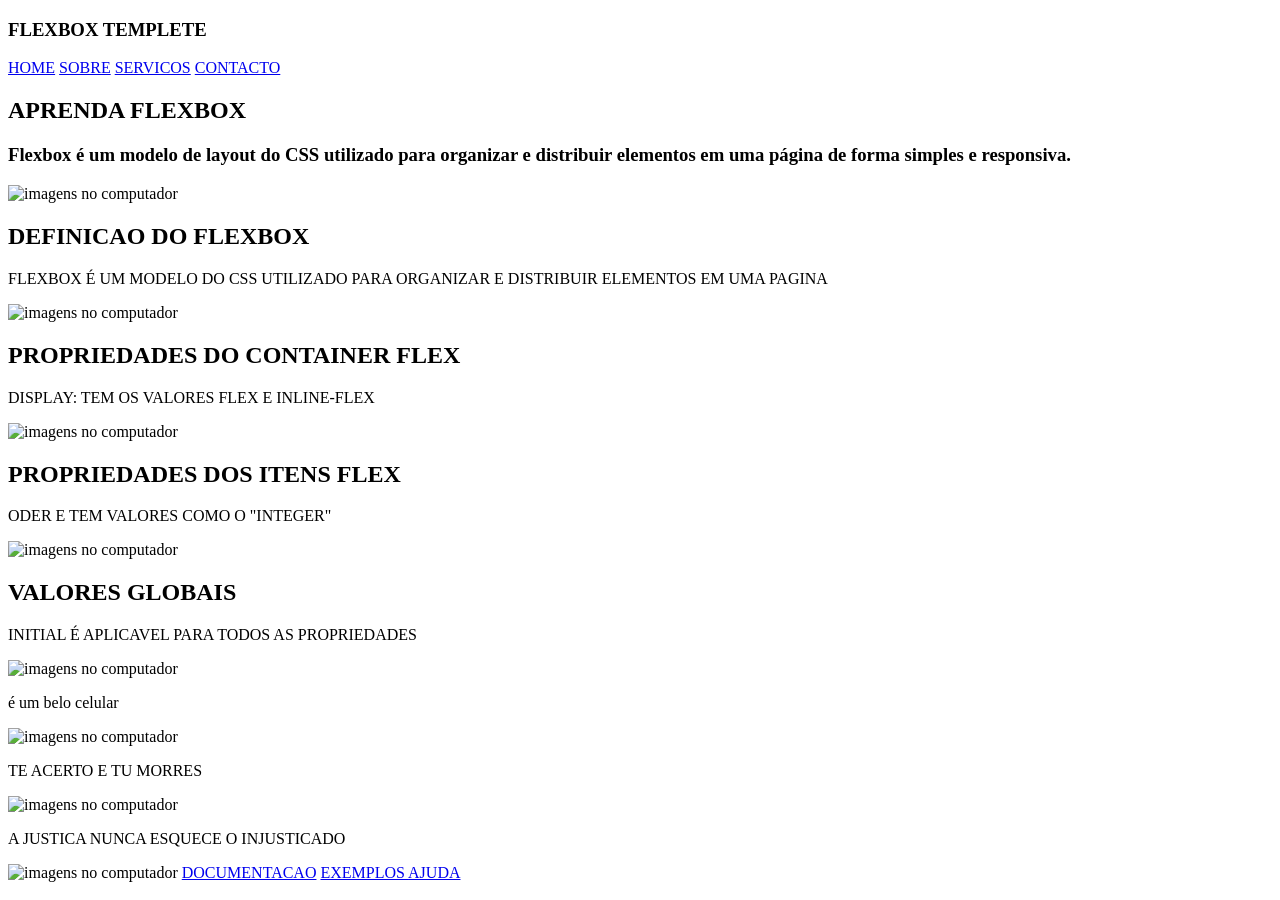
==== index.html @ 3296d0bc "Rename SITE.html to index.html" ====
<!DOCTYPE HTML>
<HTML>
<HEAD>
	<TITLE> </TITLE>
	<link rel="stylesheet" href="CSS/SITE.css">
</HEAD>
<BODY>


	<DIV CLASS="HEADER">
		<H3> FLEXBOX TEMPLETE </H3>
		<P CLASS="LINKS"> 
			<A HREF="HOME.HTML" TARGET="_SELF">HOME</A>
			<A HREF="SOBRE.HTML" TARGET="_SELF">SOBRE</A>
			<A HREF="SERVICOS.HTML" TARGET="_SELF">SERVICOS</A>
			<A HREF="CONTACTO.HTML" TARGET="_SELF">CONTACTO</A>
	</DIV>
	
	<section ID="hero">
	<H1> APRENDA FLEXBOX</H1> 
	<H3>Flexbox é um modelo de layout do CSS utilizado para organizar e distribuir elementos em uma página de forma simples e responsiva.</H3>
	</section>
	
	
	<section class="maria">
	<DIV CLASS="GRID">
	
	<IMG ID="CIRCULO" SRC="IMAGENS/CAIXA.svg" alt=" imagens no computador">
	<H1> DEFINICAO DO FLEXBOX</H1>
	<P> FLEXBOX É UM MODELO  DO CSS UTILIZADO PARA ORGANIZAR E DISTRIBUIR ELEMENTOS EM UMA PAGINA<P/>
	</div>
	
	<DIV CLASS="GRID">
	
	<IMG ID="CIRCULO" SRC="IMAGENS/SETA ESQUERDA.svg" alt=" imagens no computador">
	<H1> PROPRIEDADES DO CONTAINER FLEX </H1> 
	<P> DISPLAY: TEM OS VALORES FLEX E INLINE-FLEX </P>
	</div>
	
	<DIV CLASS="GRID">
	
	<IMG ID="CIRCULO" SRC="IMAGENS/SETA VERTICAL.webp" alt=" imagens no computador">
	<H1> PROPRIEDADES DOS ITENS FLEX </H1>
	<P> ODER E TEM VALORES COMO O "INTEGER" </P>
	</div>
	
	<DIV CLASS="GRID">
	<IMG ID="CIRCULO" SRC="IMAGENS/PROCESSAR.svg" alt=" imagens no computador">
	<H1> VALORES GLOBAIS</H1> 
	<P> INITIAL É APLICAVEL PARA TODOS AS PROPRIEDADES</P>
	</div>
	</section>
	
	<section CLASS=" bloco1">
	<IMG ID="imagem" SRC="IMAGENS/celular.jpg" alt=" imagens no computador">
	<p id="1"> é um belo celular </p>
	</section>
	
	<section CLASS=" bloco2">
	<IMG id="imagem"SRC="IMAGENS/flexa.webp" alt=" imagens no computador">
	<P id="2"> TE ACERTO E TU MORRES</P>
	</section>
	
	<section CLASS=" bloco3">
	<IMG  ID="imagem"SRC="IMAGENS/balanca.webp" alt=" imagens no computador">
	<P id="3"> A JUSTICA NUNCA ESQUECE O INJUSTICADO</P>
	</section>
	
	<DIV CLASS="FOOTER">
	<IMG id="copy" SRC="IMAGENS/COPY.webp" alt=" imagens no computador">
	<A HREF="DOCUMENTACAO.HTML" TARGET="_SELF"> DOCUMENTACAO</A>
	<A HREF="EXEMPLOS.HTML" TARGET="_SELF"> EXEMPLOS </A>
	<A HREF="AJUDA.HTML" TARGET="_SELF">AJUDA</A>
	</div>
</BODY>
<HTML>
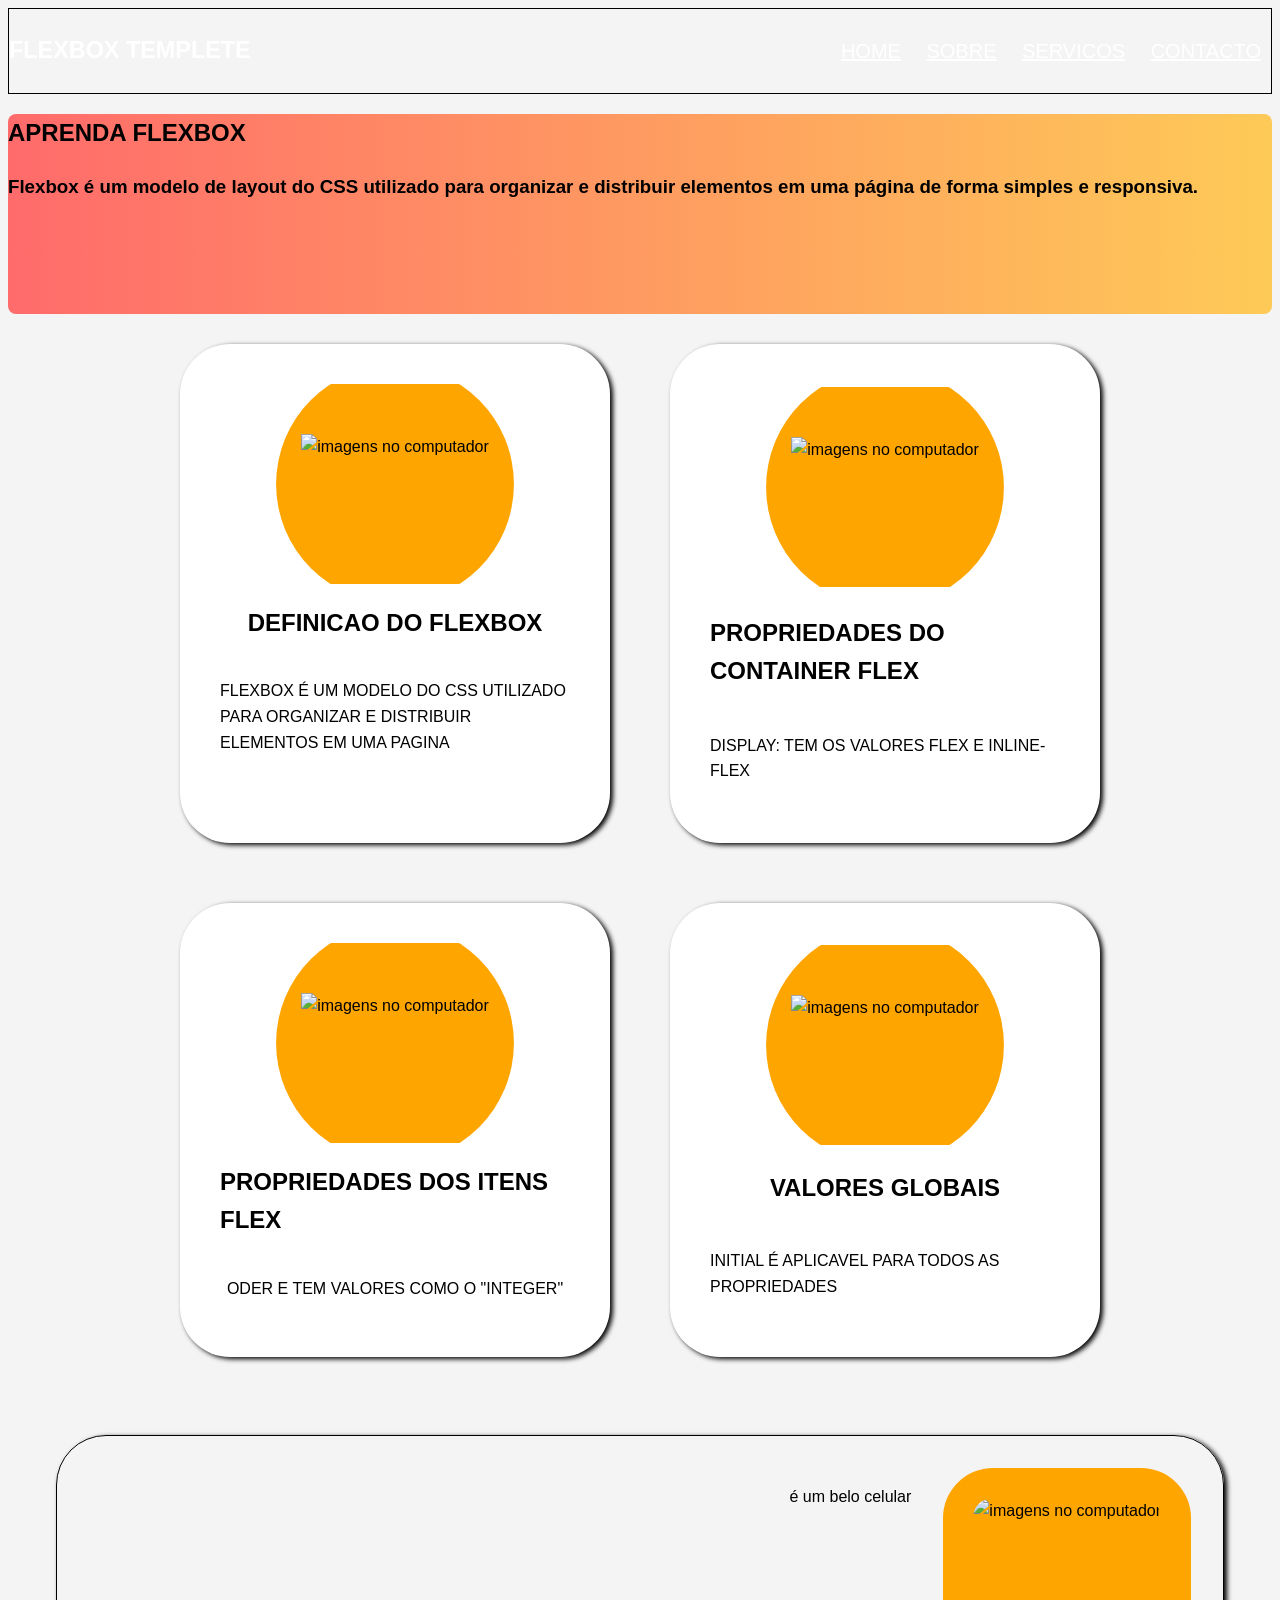
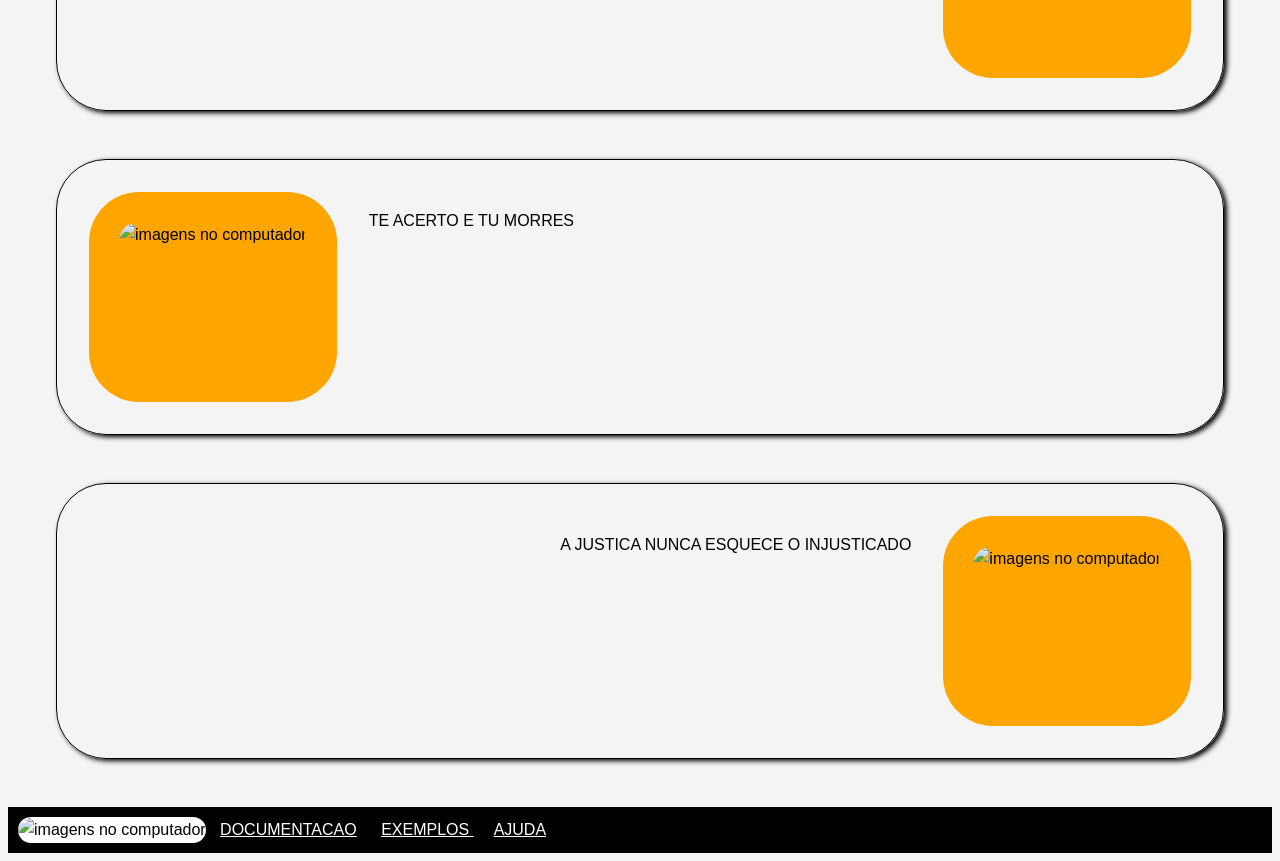
==== commit c8c84269: "Fix HTML structure and update stylesheet link" ====
--- a/index.html
+++ b/index.html
@@ -2,7 +2,7 @@
 <HTML>
 <HEAD>
 	<TITLE> </TITLE>
-	<link rel="stylesheet" href="CSS/SITE.css">
+	<link rel="stylesheet" href="SITE.css">
 </HEAD>
 <BODY>
 
--- a/SITE.css
+++ b/SITE.css
@@ -0,0 +1,128 @@
+
+.HEADER{
+	DISPLAY:FLEX;
+	JUSTIFY-CONTENT:SPACE-BETWEEN;
+	align-items: CENTER;
+	GAP:2REM;	
+	BORDER:1PX SOLID black;
+	font-size:20PX;
+	COLOR:white;
+	position:LEFT;
+	background:linear-GRADIENT(TO TOP,#667eea);
+	FLEX-WRAP:WRAP;
+}
+
+A{
+	COLOR:white;
+	padding:10PX;
+}
+	
+
+#hero{
+	color: black;
+	BORDER-RADIUS:8PX;
+	background:linear-GRADIENT( TO right,#ff6b6b,#feca57);
+	min-height:200PX;
+	JUSTIFY-CONTENT:CENTER;
+	align-items:CENTER;
+}
+.maria{
+	DISPLAY:FLEX;
+	justify-content:CENTER;
+	FLEX-WRAP:wrap;
+	
+	
+}
+
+.GRID{
+	DISPLAY:FLEX;
+	background-color:white;
+	box-shadow: 3px 2px 5px black;
+	BORDER-RADIUS:50px;
+	justify-content:CENTER;
+	FLEX-WRAP:wrap;
+	align-items:center;
+	min-width:280px;
+	max-width:350px;
+	padding:40px;
+	margin:30px;
+	
+}
+.bloco1{
+	DISPLAY:flex;
+	padding: 2rem;
+	margin: 3rem;
+	gap:2rem;
+	BORDER-RADIUS: 50px;
+	flex-direction:row-reverse;
+	border: 1px solid black;
+	box-shadow: 3px 2px 5px black;
+	
+}
+
+.bloco2{
+	DISPLAY:flex;
+	padding: 2rem;
+	margin: 3rem;
+	gap:2rem;
+	BORDER-RADIUS: 50px;
+	flex-direction:row;
+	border: 1px solid black;
+	box-shadow: 3px 2px 5px black;
+}
+
+
+.bloco3{
+	padding: 2rem;
+	margin: 3rem;
+	gap:2rem;
+	BORDER-RADIUS: 50px;
+	DISPLAY:flex;
+	flex-direction:row-reverse;
+	border: 1px solid black;
+	box-shadow: 3px 2px 5px black;
+}
+
+
+.FOOTER{
+	background:black;
+	JUSTIFY-CONTENT:SPACE-BETWEEN;
+	padding:10px;
+	
+	
+}
+
+#copy{
+	background:white;
+	height:30PX;
+	width:30PX;
+	BORDER-RADIUS:100PX;
+}
+
+#imagem{
+	background-color:ORANGE;
+	BORDER-RADIUS: 50PX;
+	padding:30px;
+	width:150; 
+	height:150PX;
+
+	
+	
+}
+#CIRCULO{
+	CLIP-PATH:circle(48%);
+	OBJECT-FIT:COVER;
+	background-color:ORANGE;
+	padding:50px;
+	width:100; 
+	height:100PX;
+	
+}
+body{
+	background-color:#f4f4f4;
+	font-family:ARIAL;
+	line-height: 1.6;
+}
+H1{
+	font-size:1.5REM;
+}
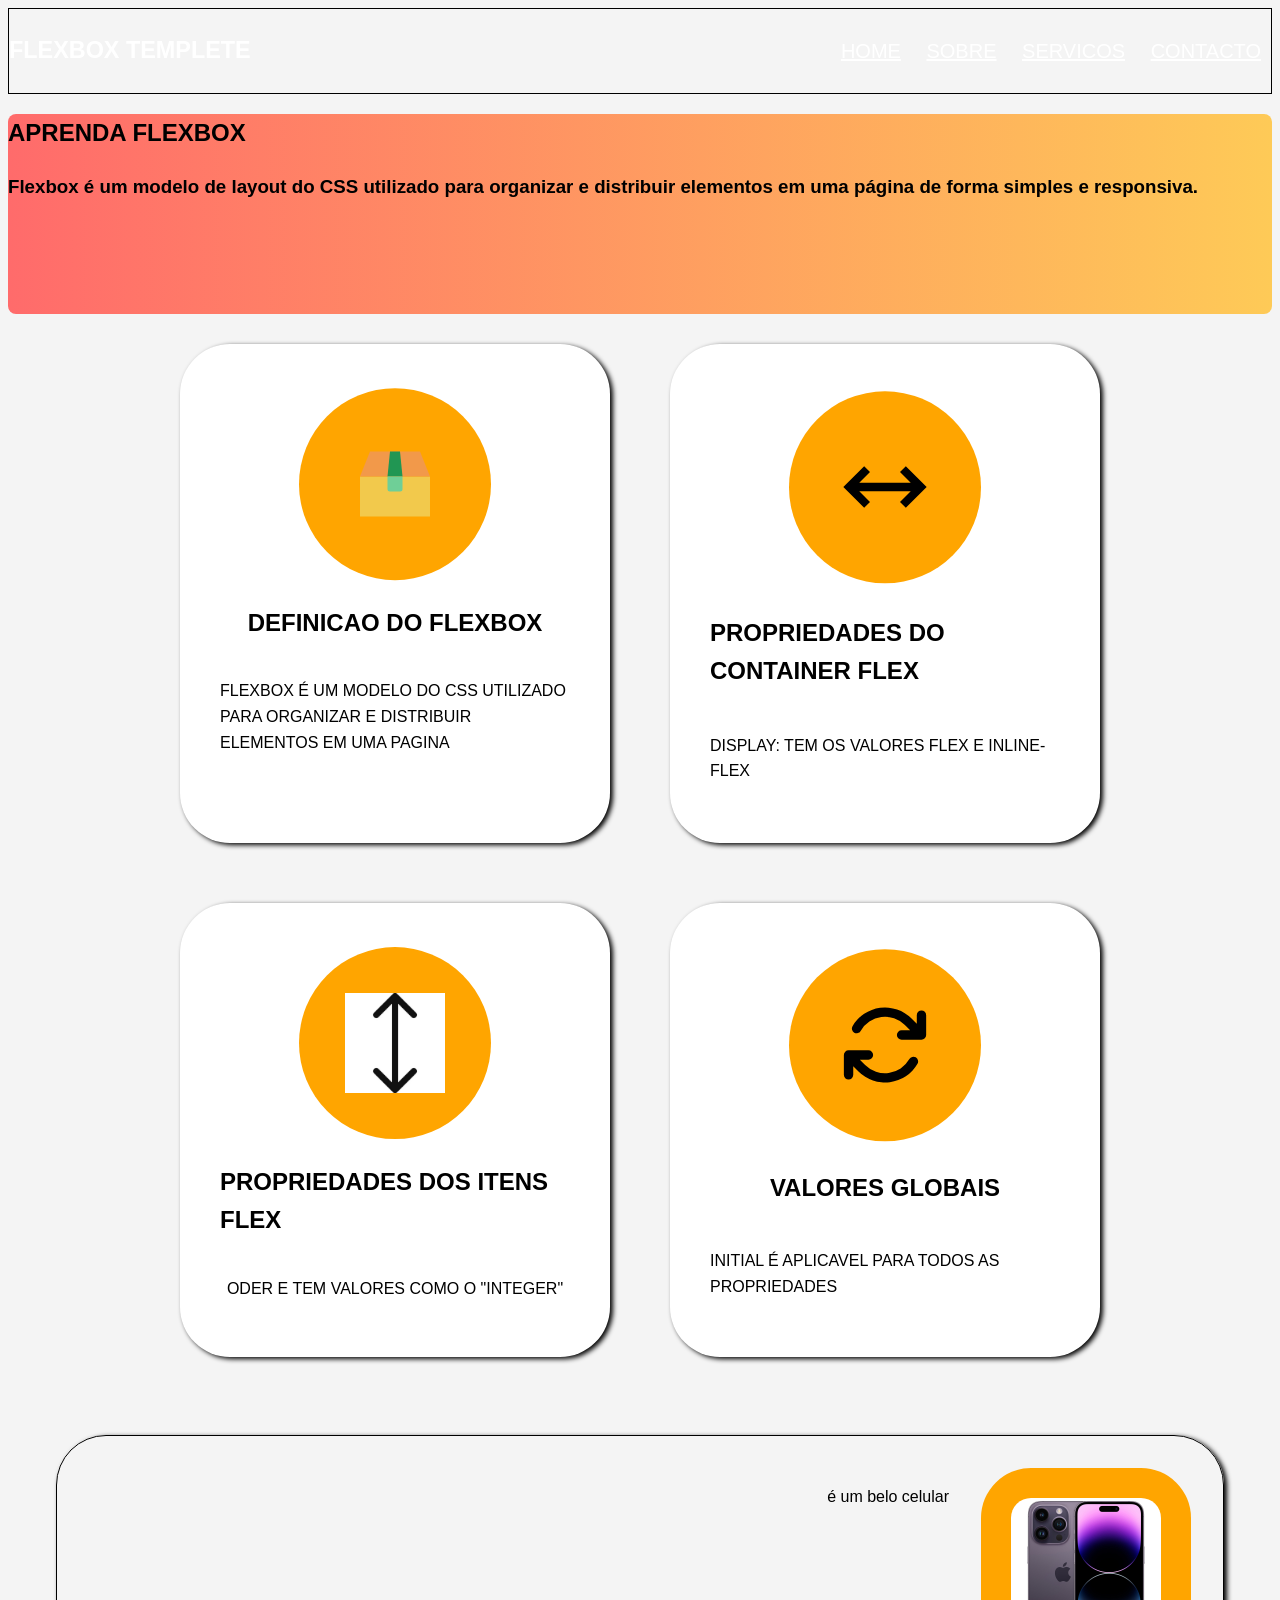
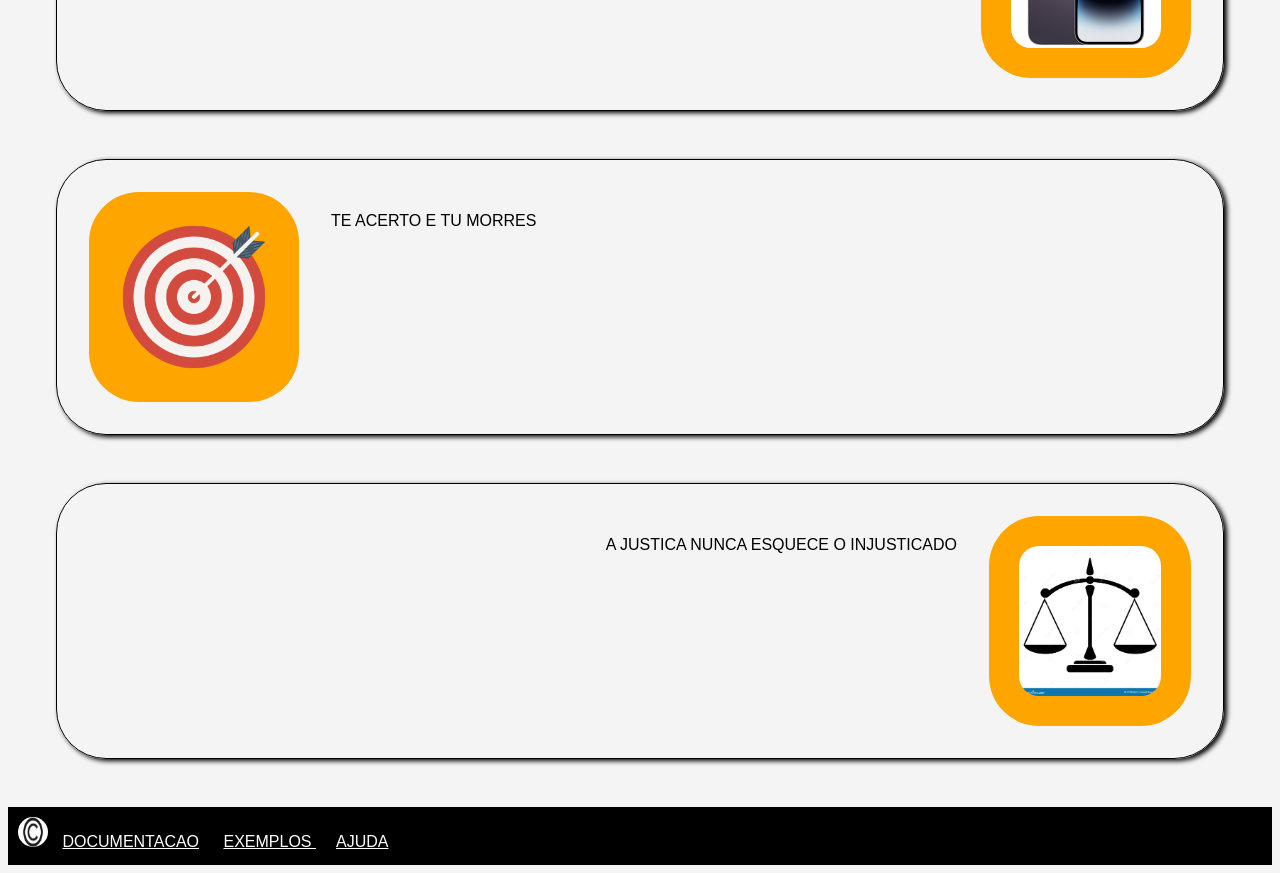
==== commit 445460d4: "Update index.html" ====
--- a/index.html
+++ b/index.html
@@ -25,49 +25,49 @@
 	<section class="maria">
 	<DIV CLASS="GRID">
 	
-	<IMG ID="CIRCULO" SRC="IMAGENS/CAIXA.svg" alt=" imagens no computador">
+	<IMG ID="CIRCULO" SRC="CAIXA.svg" alt=" imagens no computador">
 	<H1> DEFINICAO DO FLEXBOX</H1>
 	<P> FLEXBOX É UM MODELO  DO CSS UTILIZADO PARA ORGANIZAR E DISTRIBUIR ELEMENTOS EM UMA PAGINA<P/>
 	</div>
 	
 	<DIV CLASS="GRID">
 	
-	<IMG ID="CIRCULO" SRC="IMAGENS/SETA ESQUERDA.svg" alt=" imagens no computador">
+	<IMG ID="CIRCULO" SRC="SETA ESQUERDA.svg" alt=" imagens no computador">
 	<H1> PROPRIEDADES DO CONTAINER FLEX </H1> 
 	<P> DISPLAY: TEM OS VALORES FLEX E INLINE-FLEX </P>
 	</div>
 	
 	<DIV CLASS="GRID">
 	
-	<IMG ID="CIRCULO" SRC="IMAGENS/SETA VERTICAL.webp" alt=" imagens no computador">
+	<IMG ID="CIRCULO" SRC="SETA VERTICAL.webp" alt=" imagens no computador">
 	<H1> PROPRIEDADES DOS ITENS FLEX </H1>
 	<P> ODER E TEM VALORES COMO O "INTEGER" </P>
 	</div>
 	
 	<DIV CLASS="GRID">
-	<IMG ID="CIRCULO" SRC="IMAGENS/PROCESSAR.svg" alt=" imagens no computador">
+	<IMG ID="CIRCULO" SRC="PROCESSAR.svg" alt=" imagens no computador">
 	<H1> VALORES GLOBAIS</H1> 
 	<P> INITIAL É APLICAVEL PARA TODOS AS PROPRIEDADES</P>
 	</div>
 	</section>
 	
 	<section CLASS=" bloco1">
-	<IMG ID="imagem" SRC="IMAGENS/celular.jpg" alt=" imagens no computador">
+	<IMG ID="imagem" SRC="celular.jpg" alt=" imagens no computador">
 	<p id="1"> é um belo celular </p>
 	</section>
 	
 	<section CLASS=" bloco2">
-	<IMG id="imagem"SRC="IMAGENS/flexa.webp" alt=" imagens no computador">
+	<IMG id="imagem"SRC="flexa.webp" alt=" imagens no computador">
 	<P id="2"> TE ACERTO E TU MORRES</P>
 	</section>
 	
 	<section CLASS=" bloco3">
-	<IMG  ID="imagem"SRC="IMAGENS/balanca.webp" alt=" imagens no computador">
+	<IMG  ID="imagem"SRC="balanca.webp" alt=" imagens no computador">
 	<P id="3"> A JUSTICA NUNCA ESQUECE O INJUSTICADO</P>
 	</section>
 	
 	<DIV CLASS="FOOTER">
-	<IMG id="copy" SRC="IMAGENS/COPY.webp" alt=" imagens no computador">
+	<IMG id="copy" SRC="COPY.webp" alt=" imagens no computador">
 	<A HREF="DOCUMENTACAO.HTML" TARGET="_SELF"> DOCUMENTACAO</A>
 	<A HREF="EXEMPLOS.HTML" TARGET="_SELF"> EXEMPLOS </A>
 	<A HREF="AJUDA.HTML" TARGET="_SELF">AJUDA</A>
